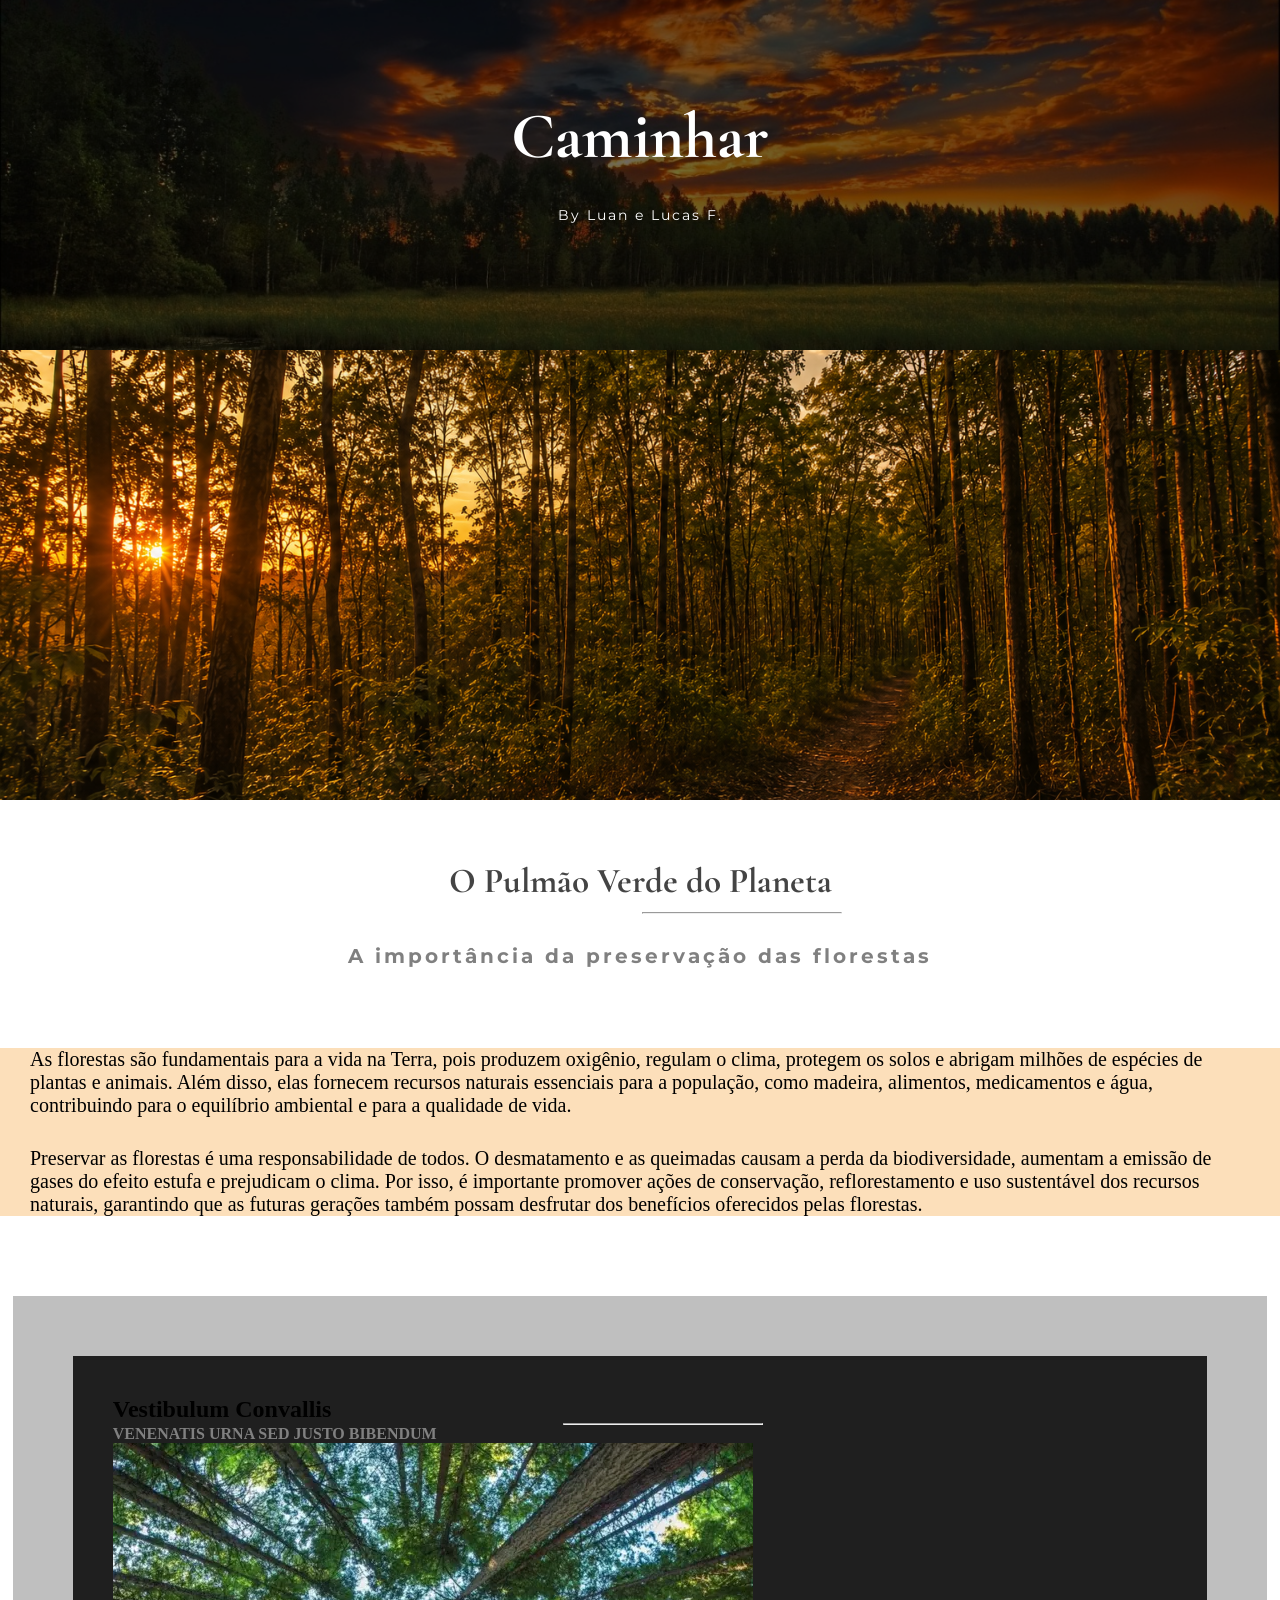
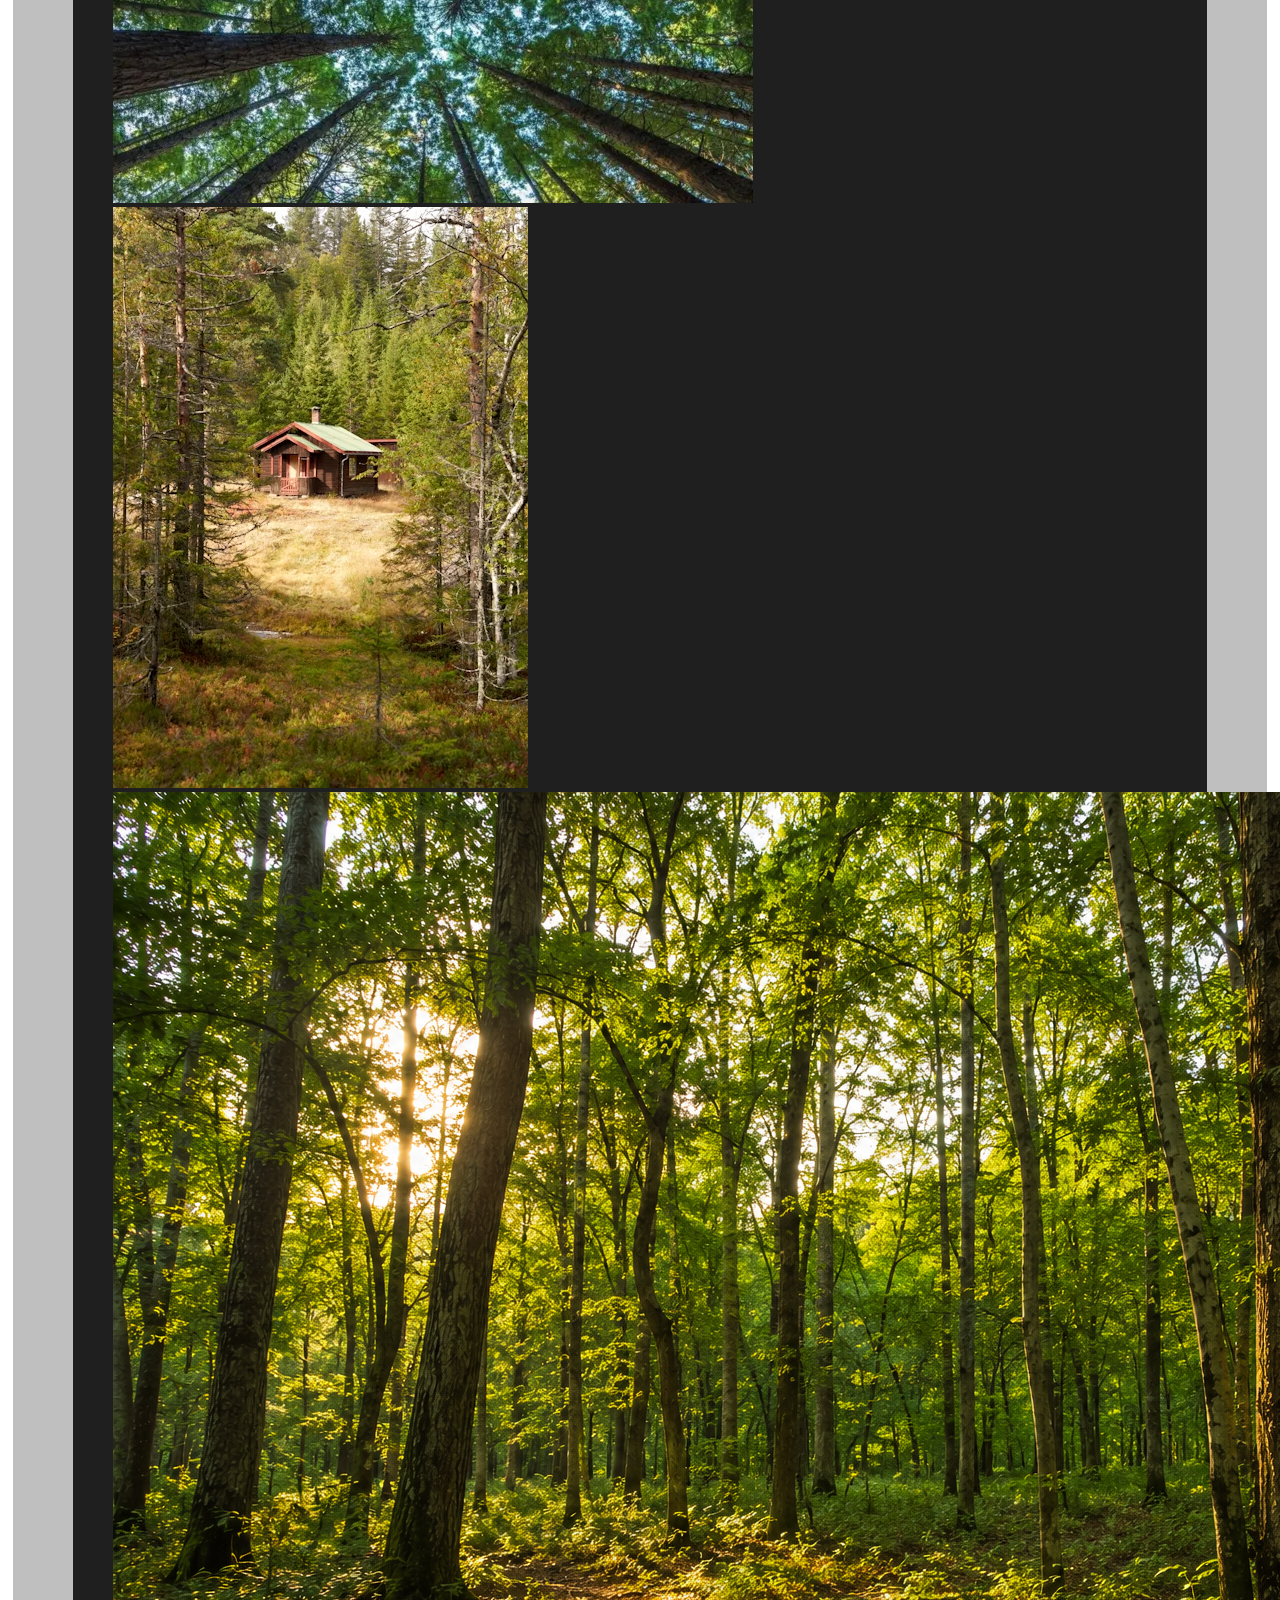
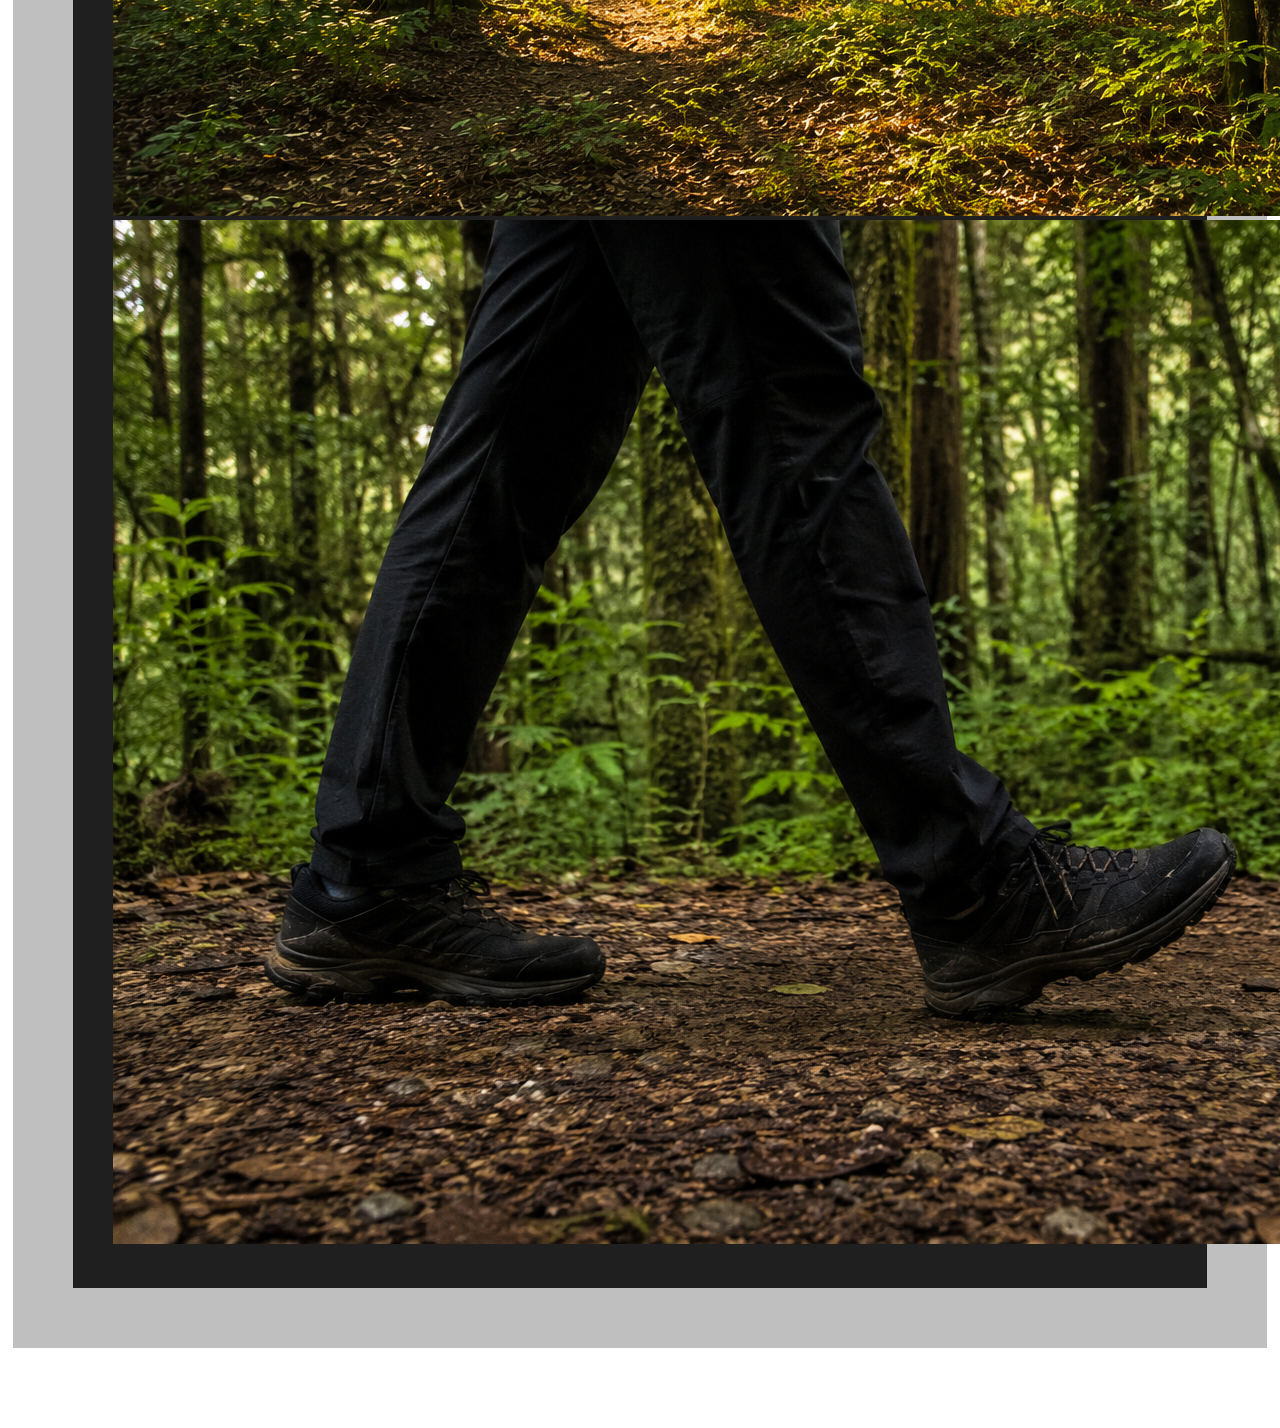
==== aula04/index.html @ f2a1de68 "aula04" ====
<!DOCTYPE html>
<html lang="pt-br">

<head>

    <meta charset="UTF-8">
    <meta name="viewport" content="width=device-width, initial-scale=1.0">

    <title>Caminhar</title>

    <link rel="shortcut icon" href="./img/img.icone.png" type="image/png">
    <link rel="stylesheet" href="css/styles.css">

</head>

<body>

    <header class="fundo">

        <div class="escuro">

            <div class="texto">
                <h1>Caminhar</h1>
                <p>By Luan e Lucas F.</p>
            </div>

        </div>

    </header>

    <section class="imagem">

        <img src="./img/img7.png" alt="Floresta">

    </section>

    <section class="conteudo">
         <h2>O Pulmão Verde do Planeta</h2>
<hr> 
       <p><h4>A importância da preservação das florestas</h4></p> 

    </section>
       <div class="fundotexto">
        <p>
           As florestas são fundamentais para a vida na Terra, pois produzem oxigênio, regulam o clima, protegem os solos e abrigam milhões de espécies de plantas e animais. Além disso, elas fornecem recursos naturais essenciais para a população, como madeira, alimentos, medicamentos e água, contribuindo para o equilíbrio ambiental e para a qualidade de vida.

        </p>
        

        <p>
            Preservar as florestas é uma responsabilidade de todos. O desmatamento e as queimadas causam a perda da biodiversidade, aumentam a emissão de gases do efeito estufa e prejudicam o clima. Por isso, é importante promover ações de conservação, reflorestamento e uso sustentável dos recursos naturais, garantindo que as futuras gerações também possam desfrutar dos benefícios oferecidos pelas florestas.
        </p>
</div>

  <div class="borda">

    <div class="galeria">

        <h2>Vestibulum Convallis</h2>

        <hr>

        <h4>VENENATIS URNA SED JUSTO BIBENDUM</h4>

        <div class="fotos">

            <img src="./img/img 6.webp">
            <img src="./img/img3.avif">
            <img src="./img/img p4.png">
            <img src="./img/img8.png">

        </div>

    </div>

</div>

</body>

</html>
---- aula04/css/styles.css ----
@import url('https://fonts.googleapis.com/css2?family=Cormorant+Garamond:wght@700&family=Montserrat:wght@300;500&display=swap');

*{
    margin:0;
    padding:0;
    box-sizing:border-box;
}

body{
    background:white;
}



.fundo{

    background-image:url("../img/img1.jpg");
    background-size:cover;
    background-position:center;

    height:350px;
    width:100%;

}

.escuro{

    background:rgba(0,0,0,.55);

    width:100%;
    height:100%;

    display:flex;
    justify-content:center;
    align-items:center;

}

.texto{

    text-align:center;
    color:white;

}

.texto h1{

    font-family:"Cormorant Garamond", serif;
    font-size:65px;
    margin-bottom:8px;

}

.texto p{

    font-family:"Montserrat", sans-serif;
    letter-spacing:2px;
    font-size:14px;

}



.imagem img{

    width:100%;
    height:450px;
    object-fit:cover;
    display:block;

}



.conteudo{

    width:70%;
    margin:60px auto;
    text-align:center;

}

.conteudo h2{

    font-family:"Cormorant Garamond", serif;
    font-size:35px;
    color:#444;
    margin-bottom:10px;

}

.conteudo h4{

    font-family:"Montserrat", sans-serif;
    font-size:20px;
    letter-spacing:3px;
    color:gray;
    margin-bottom:40px;

}

.conteudo p{

    font-family:"Montserrat", sans-serif;
    color:#666;
    line-height:30px;
    text-align:justify;
    margin-bottom:20px;

}
p{
    font-size: 20px;
    margin: 30px;
    
}

hr
  {
    width: 200px;
    margin-left: 450px;
  }

  .fundotexto{

    background-color:rgb(252, 223, 186);
    margin: 0px;
    margin-top: 80px;
  }
  


   
 .borda{

   
    width:98%;

    margin:80px auto;

    border:20px solid #bfbfbf;

    padding:40px;

    background:#bfbfbf;

}






.galeria{

    background:#1f1f1f;

    padding:40px;

}

.galeria h4{

    color:gray;

    text.galeria{

   .galeria{

    background:#1d1d1d;

    padding:40px;

    width:100%;
-align:center;

    letter-spacing:4px;

    margin-top:20px;

    margin-bottom:40px;

    font-family:"Montserrat", sans-serif;

}

.galeria hr{

    width:140px;

    margin:auto;

    margin-top:20px;

    margin-bottom:20px;

}

.fotos{

    display:grid;

    grid-template-columns:1fr 1fr;

}

.fotos img{

    width:100%;

    height:260px;

    object-fit:cover;

    display:block;

}}}
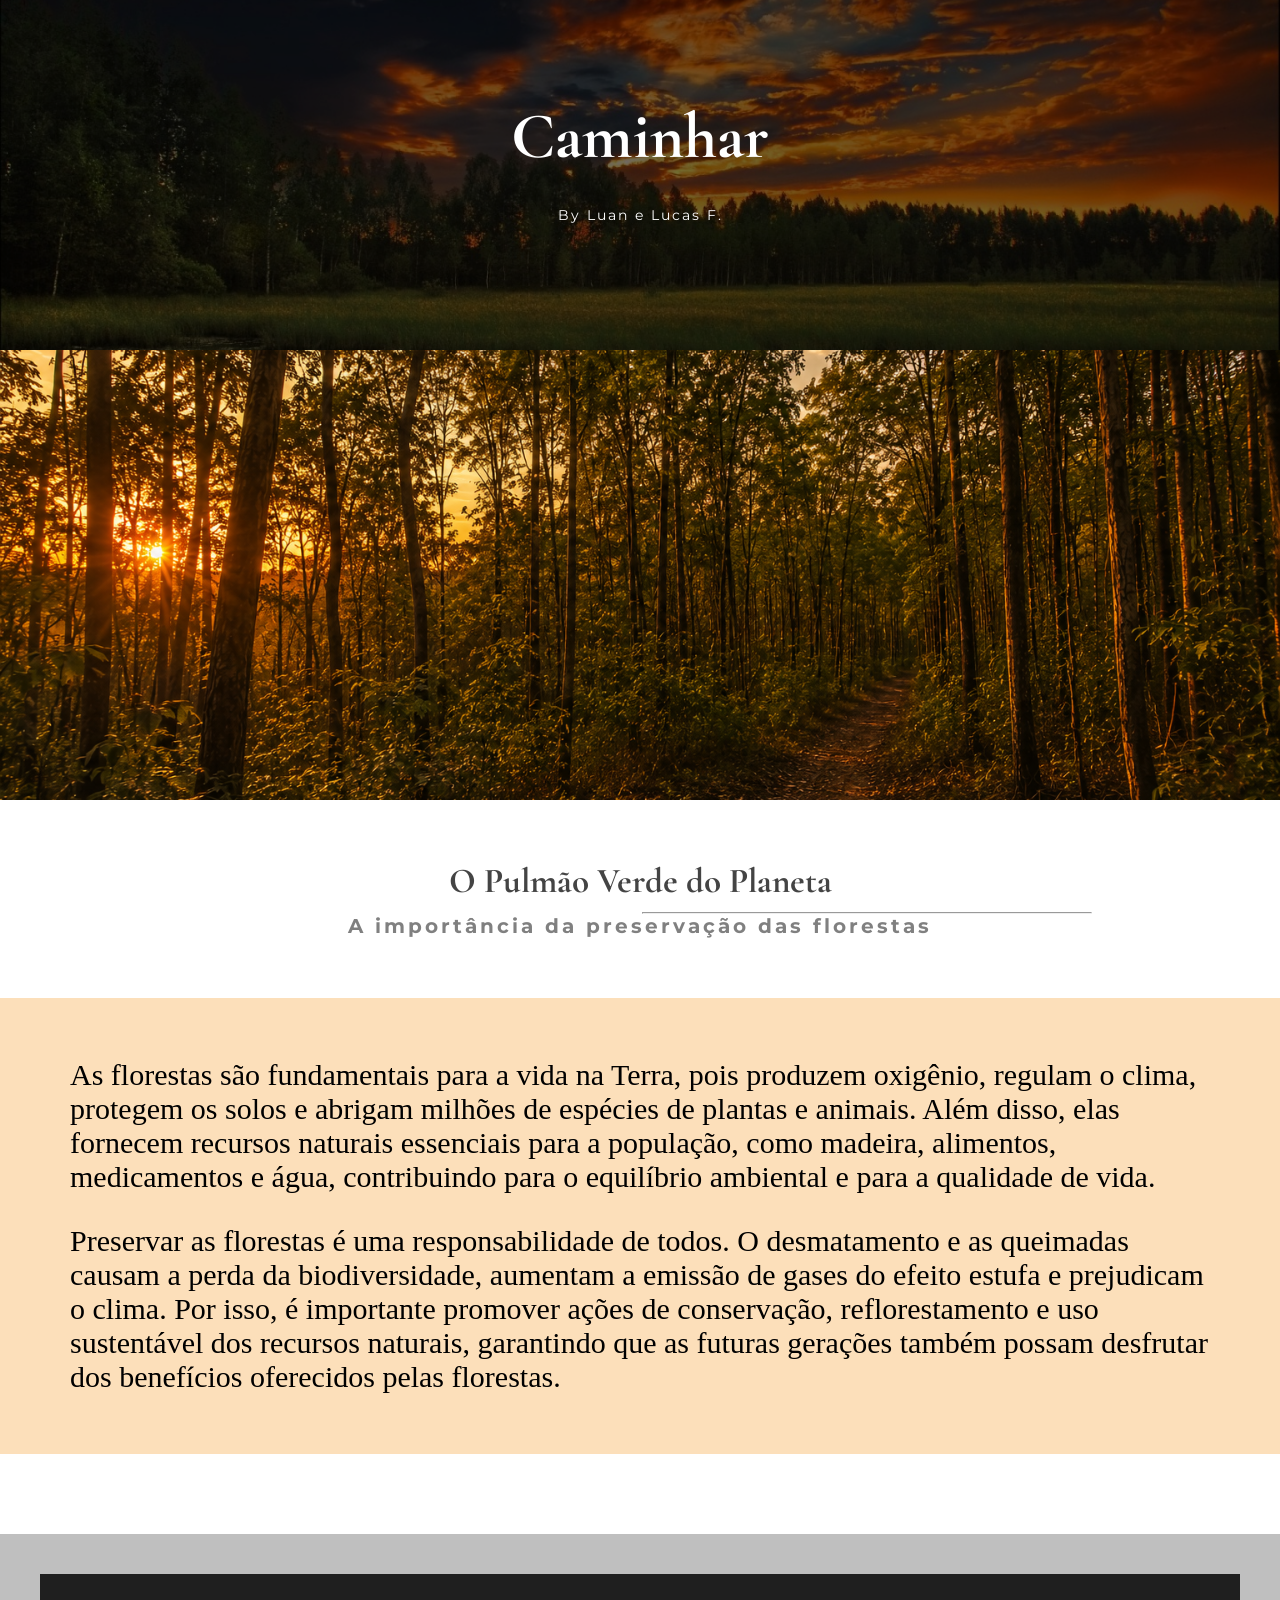
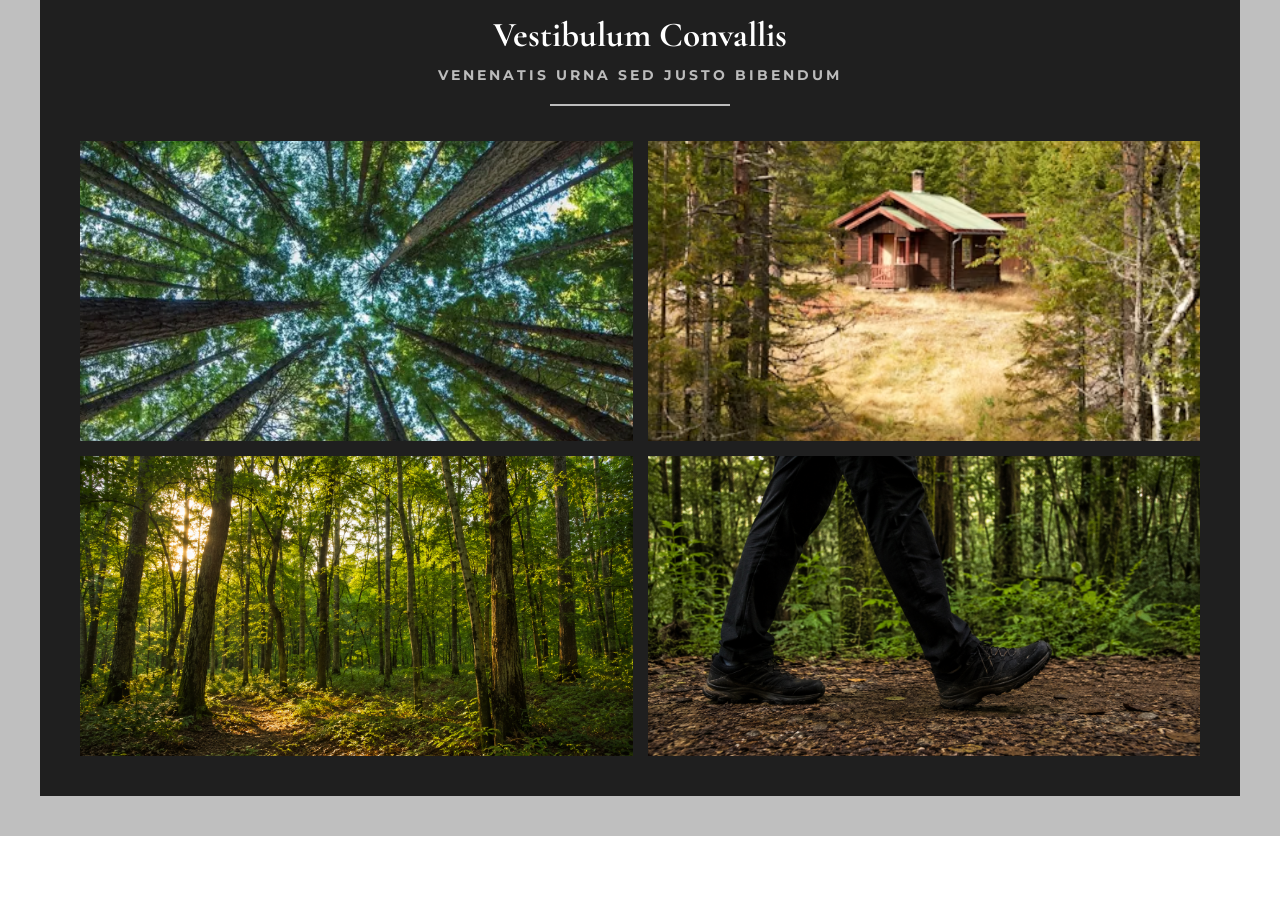
==== commit 7eb670a8: "aula04" ====
--- a/aula04/index.html
+++ b/aula04/index.html
@@ -5,9 +5,7 @@
 
     <meta charset="UTF-8">
     <meta name="viewport" content="width=device-width, initial-scale=1.0">
-
     <title>Caminhar</title>
-
     <link rel="shortcut icon" href="./img/img.icone.png" type="image/png">
     <link rel="stylesheet" href="css/styles.css">
 
@@ -35,45 +33,61 @@
     </section>
 
     <section class="conteudo">
-         <h2>O Pulmão Verde do Planeta</h2>
-<hr> 
-       <p><h4>A importância da preservação das florestas</h4></p> 
 
-    </section>
-       <div class="fundotexto">
-        <p>
-           As florestas são fundamentais para a vida na Terra, pois produzem oxigênio, regulam o clima, protegem os solos e abrigam milhões de espécies de plantas e animais. Além disso, elas fornecem recursos naturais essenciais para a população, como madeira, alimentos, medicamentos e água, contribuindo para o equilíbrio ambiental e para a qualidade de vida.
-
-        </p>
-        
-
-        <p>
-            Preservar as florestas é uma responsabilidade de todos. O desmatamento e as queimadas causam a perda da biodiversidade, aumentam a emissão de gases do efeito estufa e prejudicam o clima. Por isso, é importante promover ações de conservação, reflorestamento e uso sustentável dos recursos naturais, garantindo que as futuras gerações também possam desfrutar dos benefícios oferecidos pelas florestas.
-        </p>
-</div>
-
-  <div class="borda">
-
-    <div class="galeria">
-
-        <h2>Vestibulum Convallis</h2>
+        <h2>O Pulmão Verde do Planeta</h2>
 
         <hr>
 
-        <h4>VENENATIS URNA SED JUSTO BIBENDUM</h4>
+        <h4>A importância da preservação das florestas</h4>
 
-        <div class="fotos">
+    </section>
 
-            <img src="./img/img 6.webp">
-            <img src="./img/img3.avif">
-            <img src="./img/img p4.png">
-            <img src="./img/img8.png">
+    <section class="fundotexto">
+
+        <p>
+            As florestas são fundamentais para a vida na Terra, pois produzem oxigênio,
+            regulam o clima, protegem os solos e abrigam milhões de espécies de plantas
+            e animais. Além disso, elas fornecem recursos naturais essenciais para a
+            população, como madeira, alimentos, medicamentos e água, contribuindo para o
+            equilíbrio ambiental e para a qualidade de vida.
+        </p>
+
+        <p>
+            Preservar as florestas é uma responsabilidade de todos. O desmatamento e as
+            queimadas causam a perda da biodiversidade, aumentam a emissão de gases do
+            efeito estufa e prejudicam o clima. Por isso, é importante promover ações
+            de conservação, reflorestamento e uso sustentável dos recursos naturais,
+            garantindo que as futuras gerações também possam desfrutar dos benefícios
+            oferecidos pelas florestas.
+        </p>
+
+    </section>
+    <section class="borda">
+
+        <div class="galeria">
+
+            <div class="titulo-galeria">
+
+                <h2>Vestibulum Convallis</h2>
+
+                <h4>VENENATIS URNA SED JUSTO BIBENDUM</h4>
+
+                <hr>
+
+            </div>
+
+            <div class="fotos">
+
+                <img src="./img/img 6.webp" alt="Imagem 1">
+                <img src="./img/img3.avif" alt="Imagem 2">
+                <img src="./img/img p4.png" alt="Imagem 3">
+                <img src="./img/img8.png" alt="Imagem 4">
+
+            </div>
 
         </div>
 
-    </div>
-
-</div>
+    </section>
 
 </body>
 
--- a/aula04/css/styles.css
+++ b/aula04/css/styles.css
@@ -59,8 +59,6 @@
 
 }
 
-
-
 .imagem img{
 
     width:100%;
@@ -109,46 +107,37 @@
 
 }
 p{
-    font-size: 20px;
+    font-size: 30px;
     margin: 30px;
     
 }
 
 hr
   {
-    width: 200px;
+    width: 450px;
     margin-left: 450px;
   }
 
   .fundotexto{
-
-    background-color:rgb(252, 223, 186);
-    margin: 0px;
-    margin-top: 80px;
-  }
-  
+    background:rgb(252,223,186);
+    padding:30px 40px;
+    margin:0;
+.fundotexto p:last-child{
+    margin-bottom:0;
+}
+
+}
+
+
 
 
    
  .borda{
-
-   
-    width:98%;
-
-    margin:80px auto;
-
-    border:20px solid #bfbfbf;
-
-    padding:40px;
-
+    width:100%;
     background:#bfbfbf;
-
-}
-
-
-
-
-
+    padding:40px;
+    margin:0;
+}
 
 .galeria{
 
@@ -158,59 +147,56 @@
 
 }
 
-.galeria h4{
-
-    color:gray;
-
-    text.galeria{
-
-   .galeria{
-
-    background:#1d1d1d;
-
-    padding:40px;
-
-    width:100%;
--align:center;
-
-    letter-spacing:4px;
-
-    margin-top:20px;
-
-    margin-bottom:40px;
-
-    font-family:"Montserrat", sans-serif;
-
-}
-
-.galeria hr{
-
-    width:140px;
-
-    margin:auto;
-
-    margin-top:20px;
-
-    margin-bottom:20px;
-
+
+.borda{
+    width:100%;
+    background:#bfbfbf;
+    padding:40px;
+    margin:80px 0;
+}
+
+
+
+.galeria{
+    background:#1f1f1f;
+    padding:40px;
+    width:100%;
+}
+
+.titulo-galeria{
+    text-align:center;
+    margin-bottom:35px;
+}
+
+.titulo-galeria h2{
+    color:white;
+    font-family:"Cormorant Garamond", serif;
+    font-size:35px;
+}
+
+.titulo-galeria h4{
+    color:#bcbcbc;
+    letter-spacing:3px;
+    font-family:"Montserrat", sans-serif;
+    margin-top:10px;
+    font-size:14px;
+}
+
+.titulo-galeria hr{
+    width:180px;
+    margin:20px auto;
+    border:1px solid #bcbcbc;
 }
 
 .fotos{
-
     display:grid;
-
-    grid-template-columns:1fr 1fr;
-
+    grid-template-columns:repeat(2,1fr);
+    gap:15px;
 }
 
 .fotos img{
-
-    width:100%;
-
-    height:260px;
-
+    width:100%;
+    height:300px;
     object-fit:cover;
-
     display:block;
-
-}}}+}
